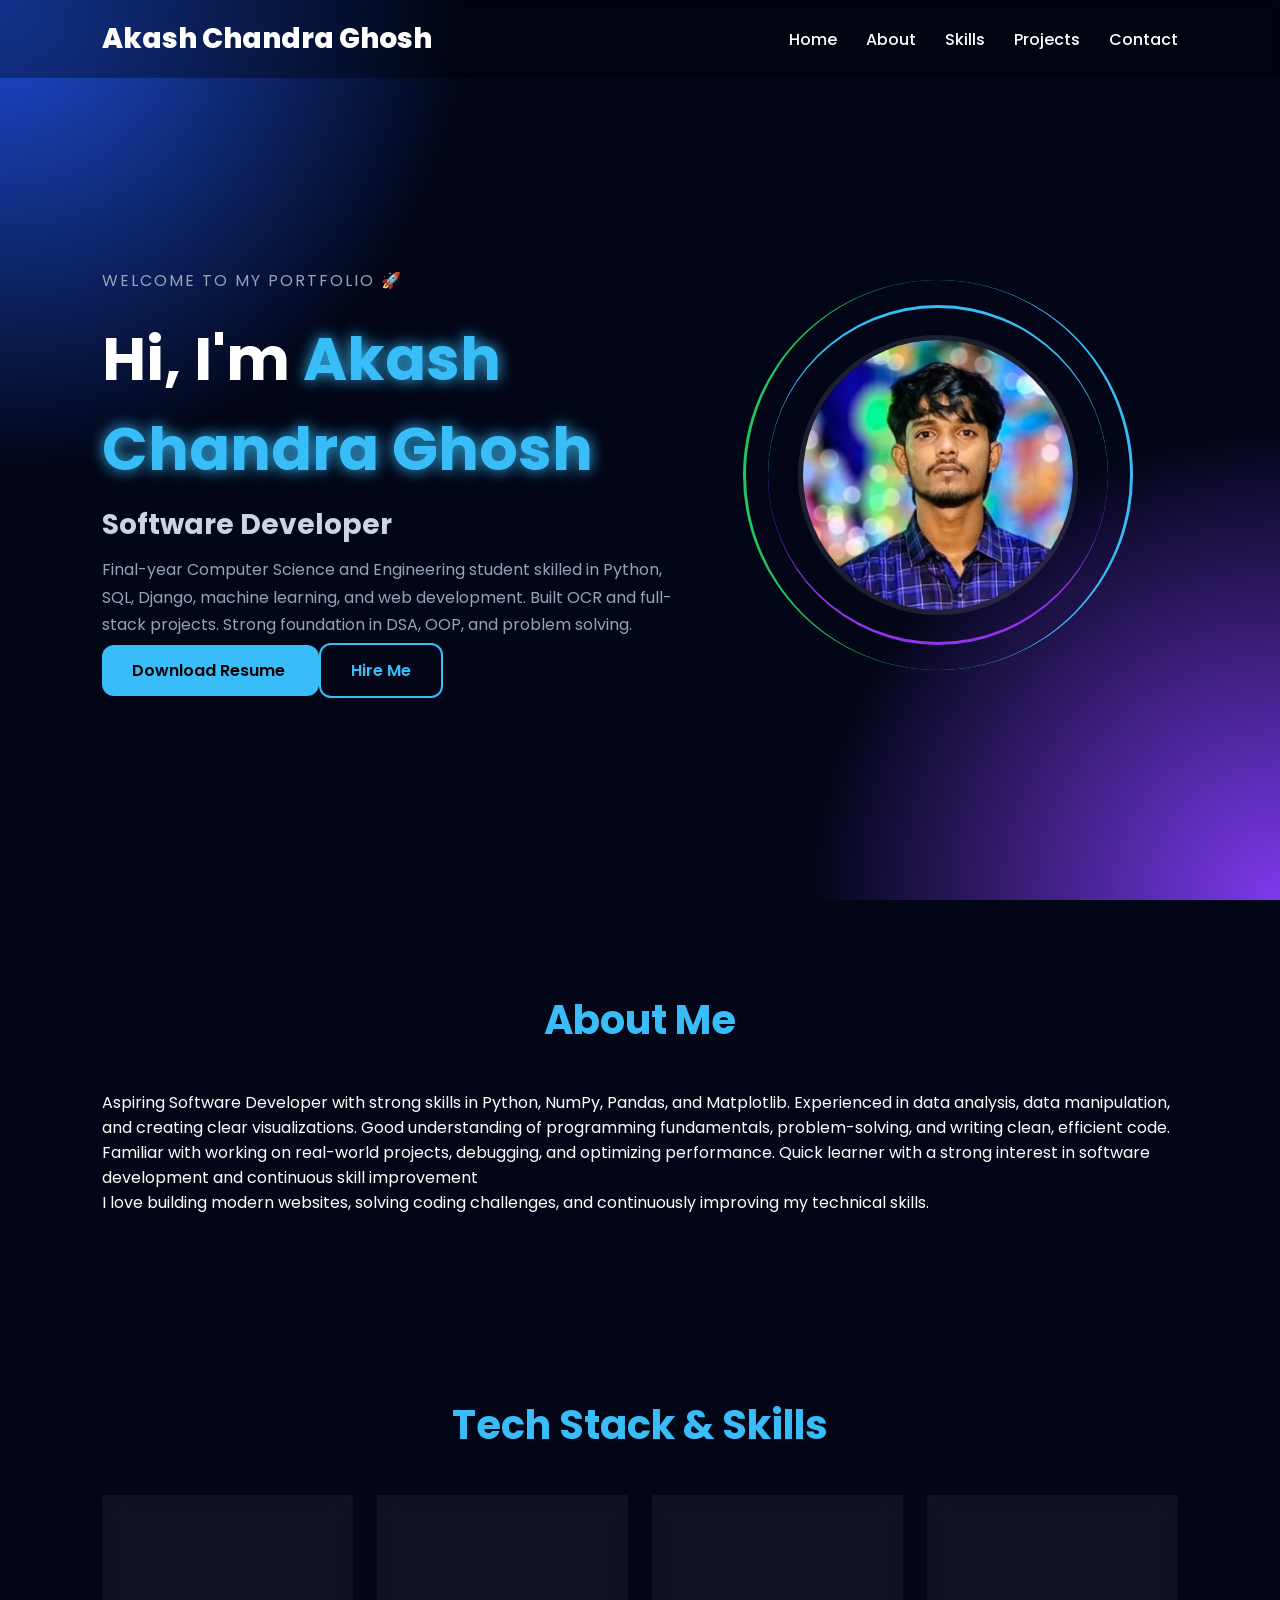
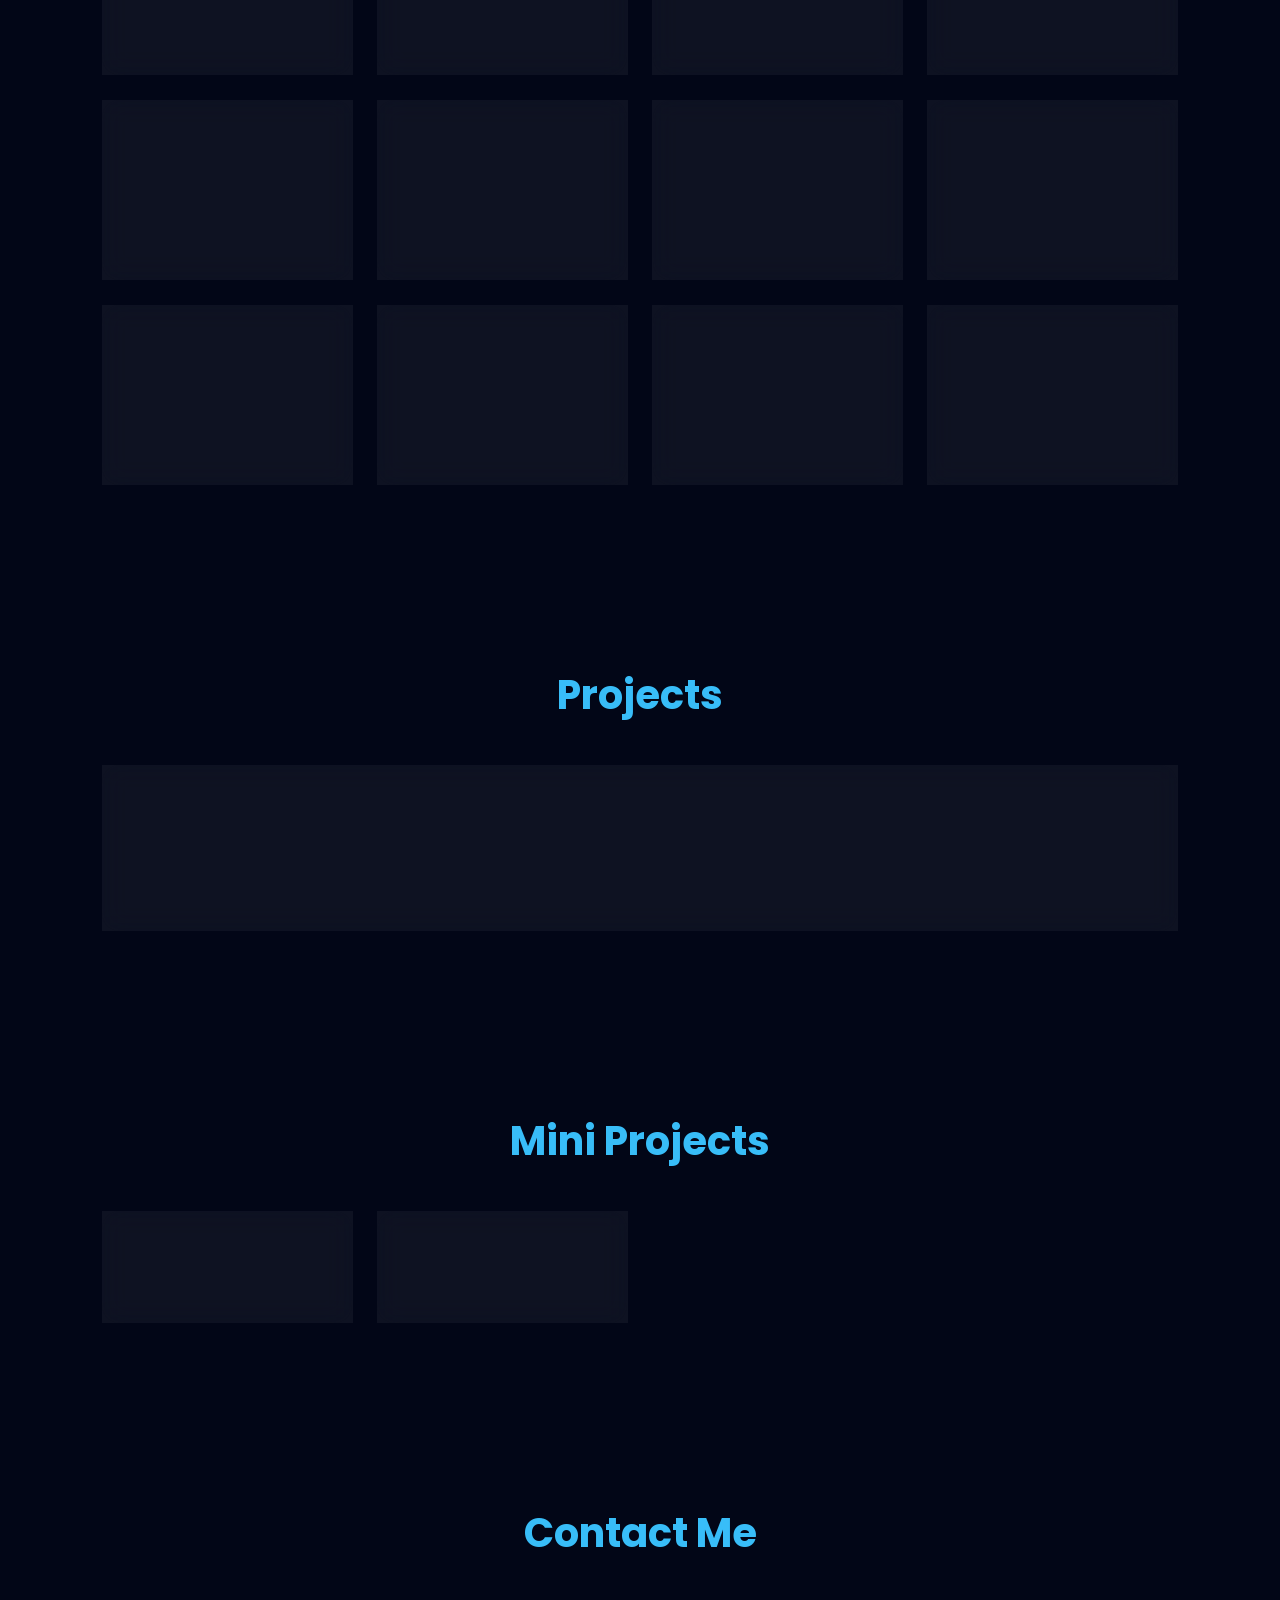
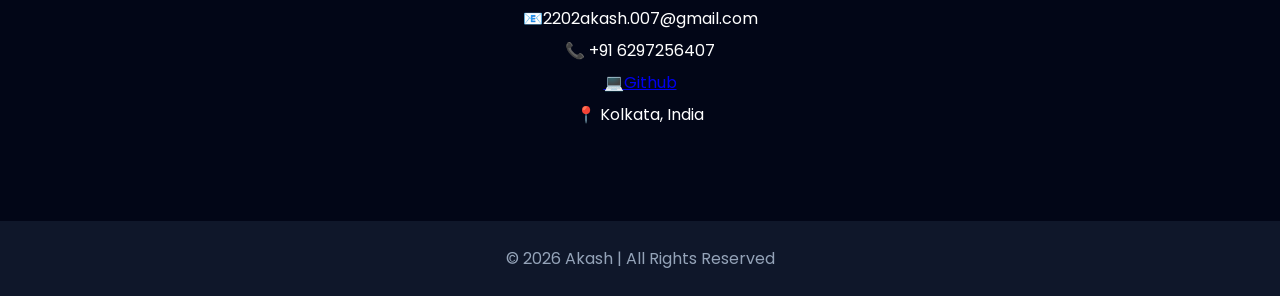
==== index.html @ 841fdf93 "first commit" ====
<!DOCTYPE html>
<html lang="en">
<head>
<meta charset="UTF-8">
<meta name="viewport" content="width=device-width, initial-scale=1.0">
<title>Akash Chandra Ghosh</title>

<link rel="preconnect" href="https://fonts.googleapis.com">
<link rel="preconnect" href="https://fonts.gstatic.com" crossorigin>

<link href="https://fonts.googleapis.com/css2?family=Poppins:wght@300;400;500;600;700;800&display=swap" rel="stylesheet">

<link rel="stylesheet" href="style.css">
</head>

<body>


<!-- NAVBAR -->

<header id="header">

<div class="logo">Akash Chandra Ghosh<span></span></div>

<nav id="navMenu">
<a href="#home">Home</a>
<a href="#about">About</a>
<a href="#skills">Skills</a>
<a href="#projects">Projects</a>
<a href="#contact">Contact</a>
</nav>

<div id="menuBtn">&#9776;</div>

</header>



<!-- HERO -->

<section class="hero" id="home">

<div class="particles"></div>

<div class="hero-container">

<div class="hero-left">

<p class="tag">WELCOME TO MY PORTFOLIO 🚀</p>

<h1>
Hi, I'm <span id="typingText">Akash Chandra Ghosh</span>
</h1>

<h2>Software Developer</h2>

<p>
Final-year Computer Science and Engineering student skilled in Python, SQL, Django, machine learning, and
web development. Built OCR and full-stack projects. Strong foundation in DSA, OOP, and problem solving.

</p>

<div class="hero-btns">

<a href="asset\AKASH CV.pdf" class="btn" download>
Download Resume
</a>

<a href="#contact" class="btn glass">
Hire Me
</a>

</div>

</div>



<div class="hero-right">

<div class="photo-box">

<div class="ring one"></div>
<div class="ring two"></div>

<img src="myphoto.png" alt="Akash Chandra Ghosh">

</div>

</div>

</div>

</section>



<!-- ABOUT -->

<section class="section reveal" id="about">

<h2 class="title">About Me</h2>

<div class="card about-card">

<p>
Aspiring Software Developer with strong skills in Python, NumPy, Pandas, and Matplotlib. Experienced in data 
analysis, data manipulation, and creating clear visualizations. Good understanding of programming fundamentals, 
problem-solving, and writing clean, efficient code. Familiar with working on real-world projects, debugging, and 
optimizing performance. Quick learner with a strong interest in software development and continuous skill 
improvement
</p>

<p>
I love building modern websites, solving coding challenges,
and continuously improving my technical skills.
</p>

</div>

</section>



<!-- SKILLS -->

<section class="section reveal" id="skills">

<h2 class="title">Tech Stack & Skills</h2>

<div class="skills-grid">

<div class="skill-box">
<img src="https://cdn.jsdelivr.net/gh/devicons/devicon/icons/python/python-original.svg" alt="Python">
<h4>Python</h4>
</div>

<div class="skill-box">
  <img src="https://cdn.jsdelivr.net/gh/devicons/devicon/icons/django/django-plain-wordmark.svg" alt="Django">
  <h4>Django</h4>
</div>

<div class="skill-box">
<img src="https://cdn.jsdelivr.net/gh/devicons/devicon/icons/html5/html5-original.svg" alt="HTML">
<h4>HTML</h4>
</div>

<div class="skill-box">
<img src="https://cdn.jsdelivr.net/gh/devicons/devicon/icons/css3/css3-original.svg" alt="CSS">
<h4>CSS</h4>
</div>

<div class="skill-box">
<img src="https://cdn.jsdelivr.net/gh/devicons/devicon/icons/javascript/javascript-original.svg" alt="JavaScript">
<h4>JavaScript</h4>
</div>

<div class="skill-box">
<img src="https://cdn.jsdelivr.net/gh/devicons/devicon/icons/mysql/mysql-original.svg" alt="SQL">
<h4>SQL</h4>
</div>

<div class="skill-box">
  <img src="https://cdn-icons-png.flaticon.com/512/733/733553.png" alt="GitHub">
  <h4>GitHub</h4>
</div>

<div class="skill-box">
<img src="https://cdn.jsdelivr.net/gh/devicons/devicon/icons/numpy/numpy-original.svg" alt="NumPy">
<h4>NumPy</h4>
</div>

<div class="skill-box">
  <img src="https://cdn.jsdelivr.net/gh/devicons/devicon/icons/pandas/pandas-original-wordmark.svg" alt="Pandas">
  <h4>Pandas</h4>
</div>

<div class="skill-box">
  <img src="https://cdn.jsdelivr.net/gh/devicons/devicon/icons/matplotlib/matplotlib-original.svg" alt="Matplotlib">
  <h4>Matplotlib</h4>
</div>

<div class="skill-box">
  <img src="https://cdn-icons-png.flaticon.com/512/2103/2103633.png" alt="DSA">
  <h4>DSA</h4>
</div>

<div class="skill-box">
  <img src="https://cdn-icons-png.flaticon.com/512/4149/4149676.png" alt="Machine Learning">
  <h4>Machine Learning</h4>
</div>

</div>

</section>



<!-- PROJECTS -->

<section class="section reveal" id="projects">

<h2 class="title">Projects</h2>

<div class="project-grid">
<div class="card project-card">

    <img src=https://upload.wikimedia.org/wikipedia/commons/a/a6/Aa-bengali.PNG?_=20110117124955" alt="Bengali OCR Project" class="project-img">

    <h3>Handwritten Bangla Character Recognition using CNN</h3>

    <p>
        Built a deep learning OCR system using 166k+ Bengali handwritten
        images across 84 classes using CNN.
    </p>

    <div class="project-links">
        <a href="#">GitHub</a>
        <a href="#">Demo</a>
    </div>

</div>

</section>

<!-- Mini Projects -->
<section class="section reveal" id="projects">
  <h3 class="title">Mini Projects</h3>

  <div class="projects-grid">

    <div class="project-card">
      <a href="https://akash00702.github.io/candy-crash/" target="_blank">
        <img src="https://w7.pngwing.com/pngs/905/3/png-transparent-candy-crush-saga-candy-crush-jelly-saga-king-android-candy-crush-game-king-heart-thumbnail.png" alt="Candy Crush">
        <h4>Candy Crush</h4>
      </a>
    </div>

    <div class="project-card">
      <a href="PACMAN/index.html" target="_blank">
        <img src="https://cdn-icons-png.flaticon.com/512/188/188987.png" alt="PacMan">
        <h4>PacMan</h4>
      </a>
    </div>

  </div>
</section>


<!-- CONTACT -->

<section class="section reveal" id="contact">

<h2 class="title">Contact Me</h2>

<div class="card contact-card">

<p>📧2202akash.007@gmail.com</p>
<p>📞 +91 6297256407</p>
<p>  <a href="https://github.com/akash00702">💻Github</a></p>

<p>📍 Kolkata, India</p>

</div>

</section>



<footer>
<p>© 2026 Akash | All Rights Reserved</p>
</footer>

<button id="topBtn">↑</button>

<script src="script.js"></script>

</body>
</html>
---- style.css ----
/* ================= RESET ================= */
*{
  margin:0;
  padding:0;
  box-sizing:border-box;
  scroll-behavior:smooth;
  font-family:'Poppins',sans-serif;
}

body{
  background:#020617;
  color:#fff;
  overflow-x:hidden;
}

/* ================= HEADER ================= */
header{
  position:fixed;
  top:0;
  left:0;
  width:100%;
  padding:18px 8%;
  display:flex;
  justify-content:space-between;
  align-items:center;

  background:rgba(0,0,0,.35);
  backdrop-filter:blur(12px);
  z-index:1000;
}

.logo{
  font-size:28px;
  font-weight:800;
}
.logo span{
  color:#38bdf8;
  text-shadow:0 0 10px #38bdf8;
}

nav a{
  color:#fff;
  text-decoration:none;
  margin-left:25px;
  font-weight:500;
  transition:.3s;
}
nav a:hover{
  color:#38bdf8;
}

#menuBtn{
  display:none;
  font-size:28px;
  cursor:pointer;
}

/* ================= HERO ================= */
.hero{
  min-height:100vh;
  display:flex;
  align-items:center;
  padding:120px 8% 70px;

  background:
  radial-gradient(circle at top left,#1d4ed8 0%,transparent 30%),
  radial-gradient(circle at bottom right,#7c3aed 0%,transparent 30%),
  #020617;
}

.hero-container{
  display:grid;
  grid-template-columns:1fr 420px;
  gap:60px;
  align-items:center;
  width:100%;
}

.tag{
  color:#38bdf8;
  letter-spacing:2px;
}

.hero h1{
  font-size:60px;
}
.hero h1 span{
  color:#38bdf8;
  text-shadow:0 0 15px #38bdf8;
}

.hero h2{
  font-size:28px;
  color:#cbd5e1;
  margin:10px 0;
}

.hero p{
  color:#94a3b8;
  line-height:1.7;
  margin-bottom:20px;
}

/* ================= BUTTON (FIXED 🔥) ================= */
.btn{
  padding:14px 30px;
  border-radius:12px;
  font-weight:600;
  text-decoration:none;
  transition:0.3s ease;
  position:relative;
  overflow:hidden;
}

/* Resume Button */
.btn:not(.glass){
  background:#38bdf8;
  color:#000;
}

.btn:not(.glass):hover{
  transform:translateY(-5px);
  box-shadow:0 0 20px #38bdf8;
}

/* Hire Me Button */
.btn.glass{
  background:transparent;
  color:#38bdf8;
  border:2px solid #38bdf8;
}

/* Glow animation */
.btn.glass::before{
  content:"";
  position:absolute;
  inset:0;
  background:linear-gradient(120deg,transparent,#38bdf8,transparent);
  opacity:0;
}

.btn.glass:hover::before{
  opacity:1;
  animation:btnGlow 1.5s linear infinite;
}

.btn.glass:hover{
  color:#000;
  background:#38bdf8;
  transform:translateY(-5px) scale(1.05);
  box-shadow:
    0 0 10px #38bdf8,
    0 0 25px #38bdf8,
    0 0 40px rgba(56,189,248,0.5);
}

@keyframes btnGlow{
  0%{transform:translateX(-100%);}
  100%{transform:translateX(100%);}
}

/* ================= PHOTO ================= */
.photo-box{
  position:relative;
  width:360px;
  height:360px;
  display:flex;
  justify-content:center;
  align-items:center;
  animation:float 4s ease-in-out infinite;
}

.photo-box img{
  width:280px;
  height:280px;
  border-radius:50%;
  object-fit:cover;
  border:5px solid rgba(255,255,255,.1);
}

.ring{
  position:absolute;
  border-radius:50%;
}
.one{
  width:340px;
  height:340px;
  border-top:3px solid #38bdf8;
  border-bottom:3px solid #9333ea;
  animation:spin 8s linear infinite;
}
.two{
  width:390px;
  height:390px;
  border-left:3px solid #22c55e;
  border-right:3px solid #38bdf8;
  animation:spinReverse 10s linear infinite;
}

/* ================= SECTION ================= */
.section{
  padding:90px 8%;
}
.title{
  text-align:center;
  font-size:40px;
  margin-bottom:40px;
  color:#38bdf8;
}

/* ================= SKILLS ================= */
.skills-grid{
  display:grid;
  grid-template-columns:repeat(4,1fr);
  gap:25px;
}

@media(max-width:992px){
  .skills-grid{grid-template-columns:repeat(3,1fr);}
}
@media(max-width:600px){
  .skills-grid{grid-template-columns:repeat(2,1fr);}
}

.skill-box{
  height:180px;
  display:flex;
  flex-direction:column;
  align-items:center;
  justify-content:center;

  border-radius:18px;
  background:rgba(255,255,255,0.05);
  backdrop-filter:blur(12px);
  border:1px solid rgba(255,255,255,0.1);

  transition:0.4s;
  position:relative;
  overflow:hidden;
}

.skill-box::before{
  content:"";
  position:absolute;
  width:120%;
  height:120%;
  background:linear-gradient(120deg,transparent,#38bdf8,transparent);
  top:-10%;
  left:-10%;
  opacity:0;
}

.skill-box:hover::before{
  opacity:1;
  animation:neonMove 2s linear infinite;
}

.skill-box img{
  width:65px;
  height:65px;
  margin-bottom:10px;
}

.skill-box:hover{
  transform:translateY(-10px) scale(1.05);
  box-shadow:
    0 0 10px #38bdf8,
    0 0 25px #38bdf8,
    0 0 40px rgba(56,189,248,0.5);
}

/* ================= PROJECTS ================= */
.projects-grid{
  display:grid;
  grid-template-columns:repeat(4,1fr);
  gap:25px;
}

@media(max-width:992px){
  .projects-grid{grid-template-columns:repeat(3,1fr);}
}
@media(max-width:600px){
  .projects-grid{grid-template-columns:1fr;}
}

.project-card{
  padding:25px;
  border-radius:18px;
  text-align:center;

  background:rgba(255,255,255,0.05);
  backdrop-filter:blur(12px);
  border:1px solid rgba(255,255,255,0.1);

  transition:0.4s;
}

.project-card img{
  width:80px;
  height:80px;
  margin-bottom:10px;
}

.project-card:hover{
  transform:translateY(-12px) scale(1.05);
  box-shadow:
    0 0 15px #22c55e,
    0 0 30px rgba(34,197,94,0.5);
}

/* ================= CONTACT ================= */
.contact-card{
  text-align:center;
  line-height:2;
}

/* ================= FOOTER ================= */
footer{
  padding:25px;
  text-align:center;
  background:#0f172a;
  color:#94a3b8;
}

/* ================= ANIMATIONS ================= */
.reveal{
  opacity:0;
  transform:translateY(60px);
  transition:1s;
}
.reveal.active{
  opacity:1;
  transform:translateY(0);
}

@keyframes spin{
  100%{transform:rotate(360deg);}
}
@keyframes spinReverse{
  100%{transform:rotate(-360deg);}
}
@keyframes float{
  50%{transform:translateY(-15px);}
}
@keyframes neonMove{
  0%{transform:translateX(-100%);}
  100%{transform:translateX(100%);}
}

/* ================= MOBILE ================= */
@media(max-width:950px){

  .hero-container{
    grid-template-columns:1fr;
    text-align:center;
  }

  .photo-box{
    width:260px;
    height:260px;
    margin:auto;
  }

  .photo-box img{
    width:200px;
    height:200px;
  }

  .one{width:240px;height:240px;}
  .two{width:290px;height:290px;}

  .hero h1{font-size:40px;}

  nav{display:none;}
  #menuBtn{display:block;}
}
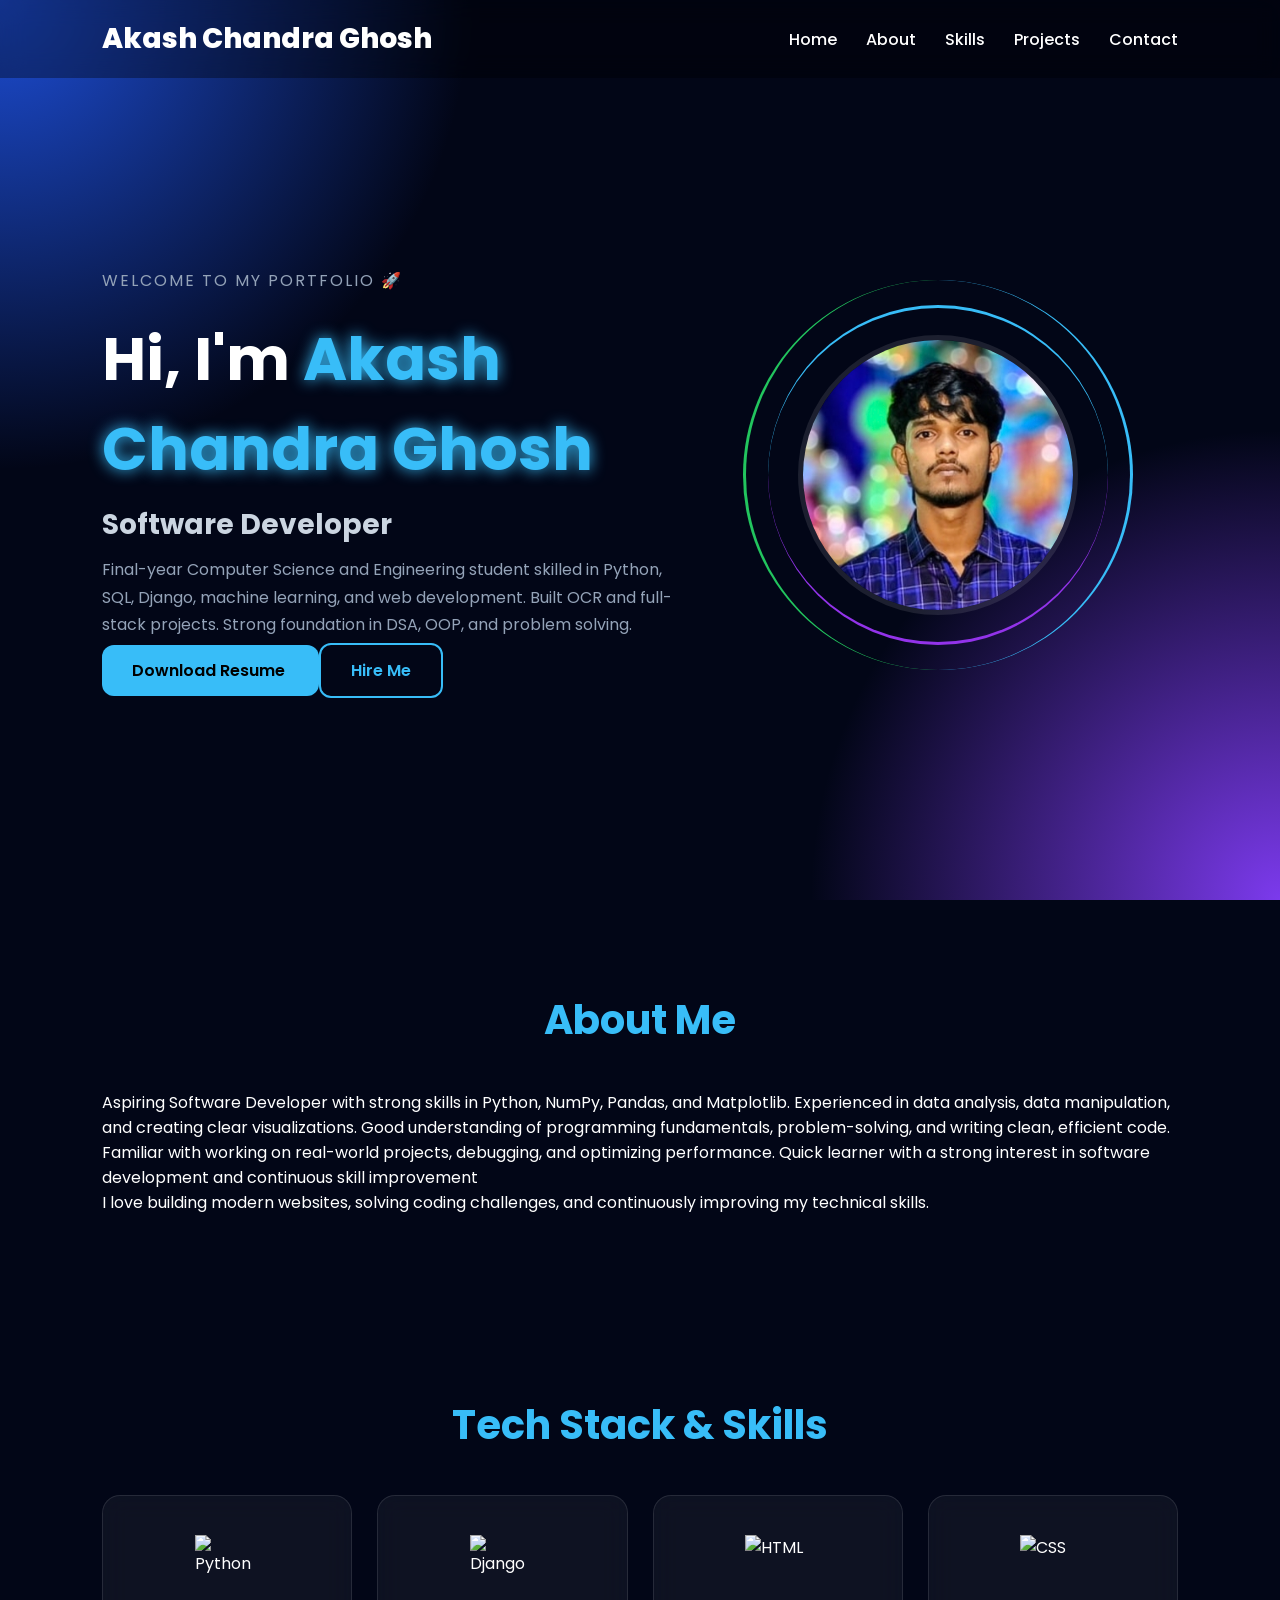
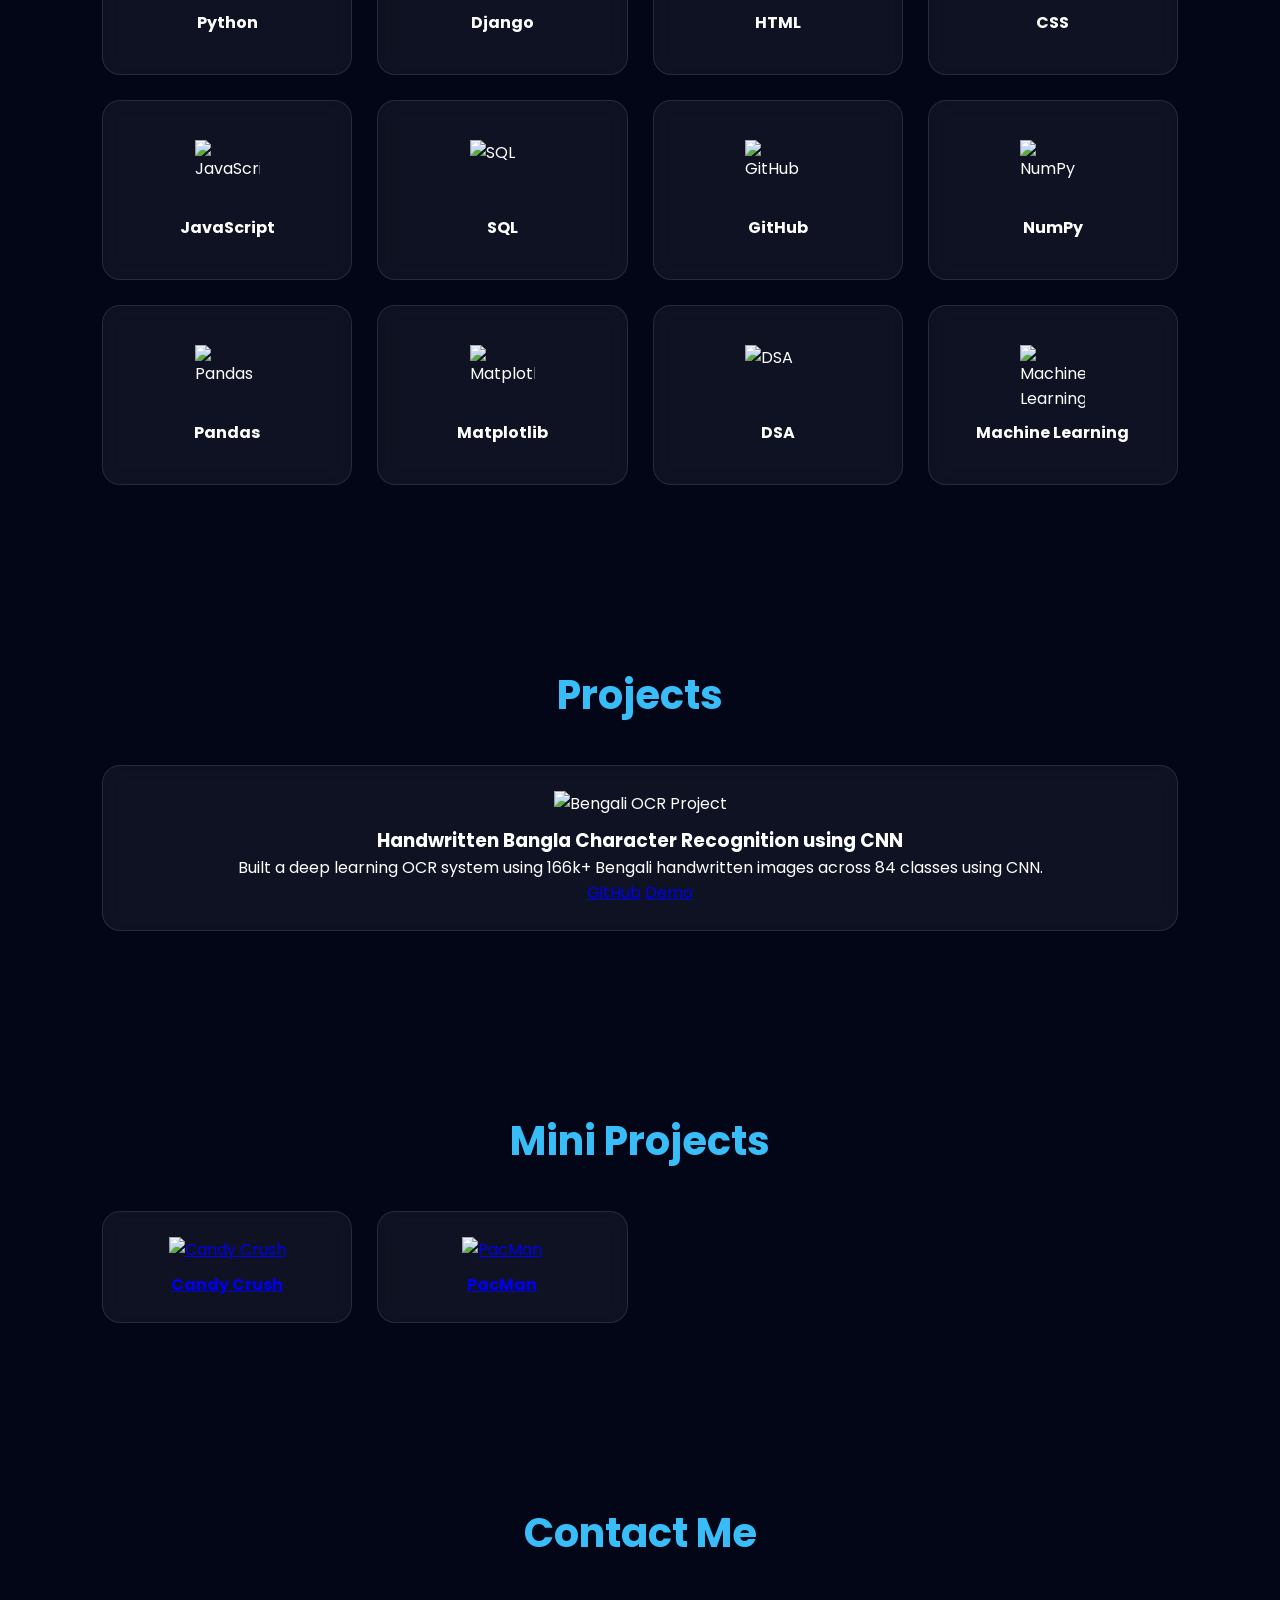
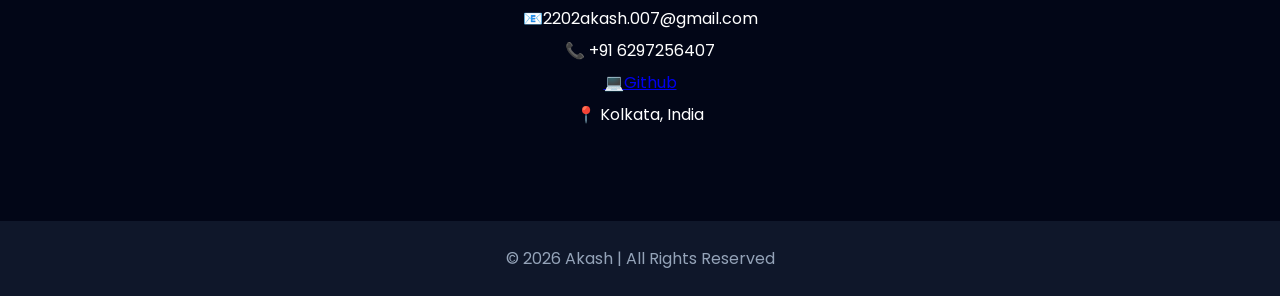
==== commit 90bd2a8a: "Fix resume link in index.html" ====
--- a/index.html
+++ b/index.html
@@ -62,7 +62,7 @@
 
 <div class="hero-btns">
 
-<a href="asset\AKASH CV.pdf" class="btn" download>
+<a href="asset/Akash_Chandra_Ghosh_FlowCV_Resume_2026-1.pdf" class="btn" download>
 Download Resume
 </a>
 
@@ -276,4 +276,4 @@
 <script src="script.js"></script>
 
 </body>
-</html>+</html>
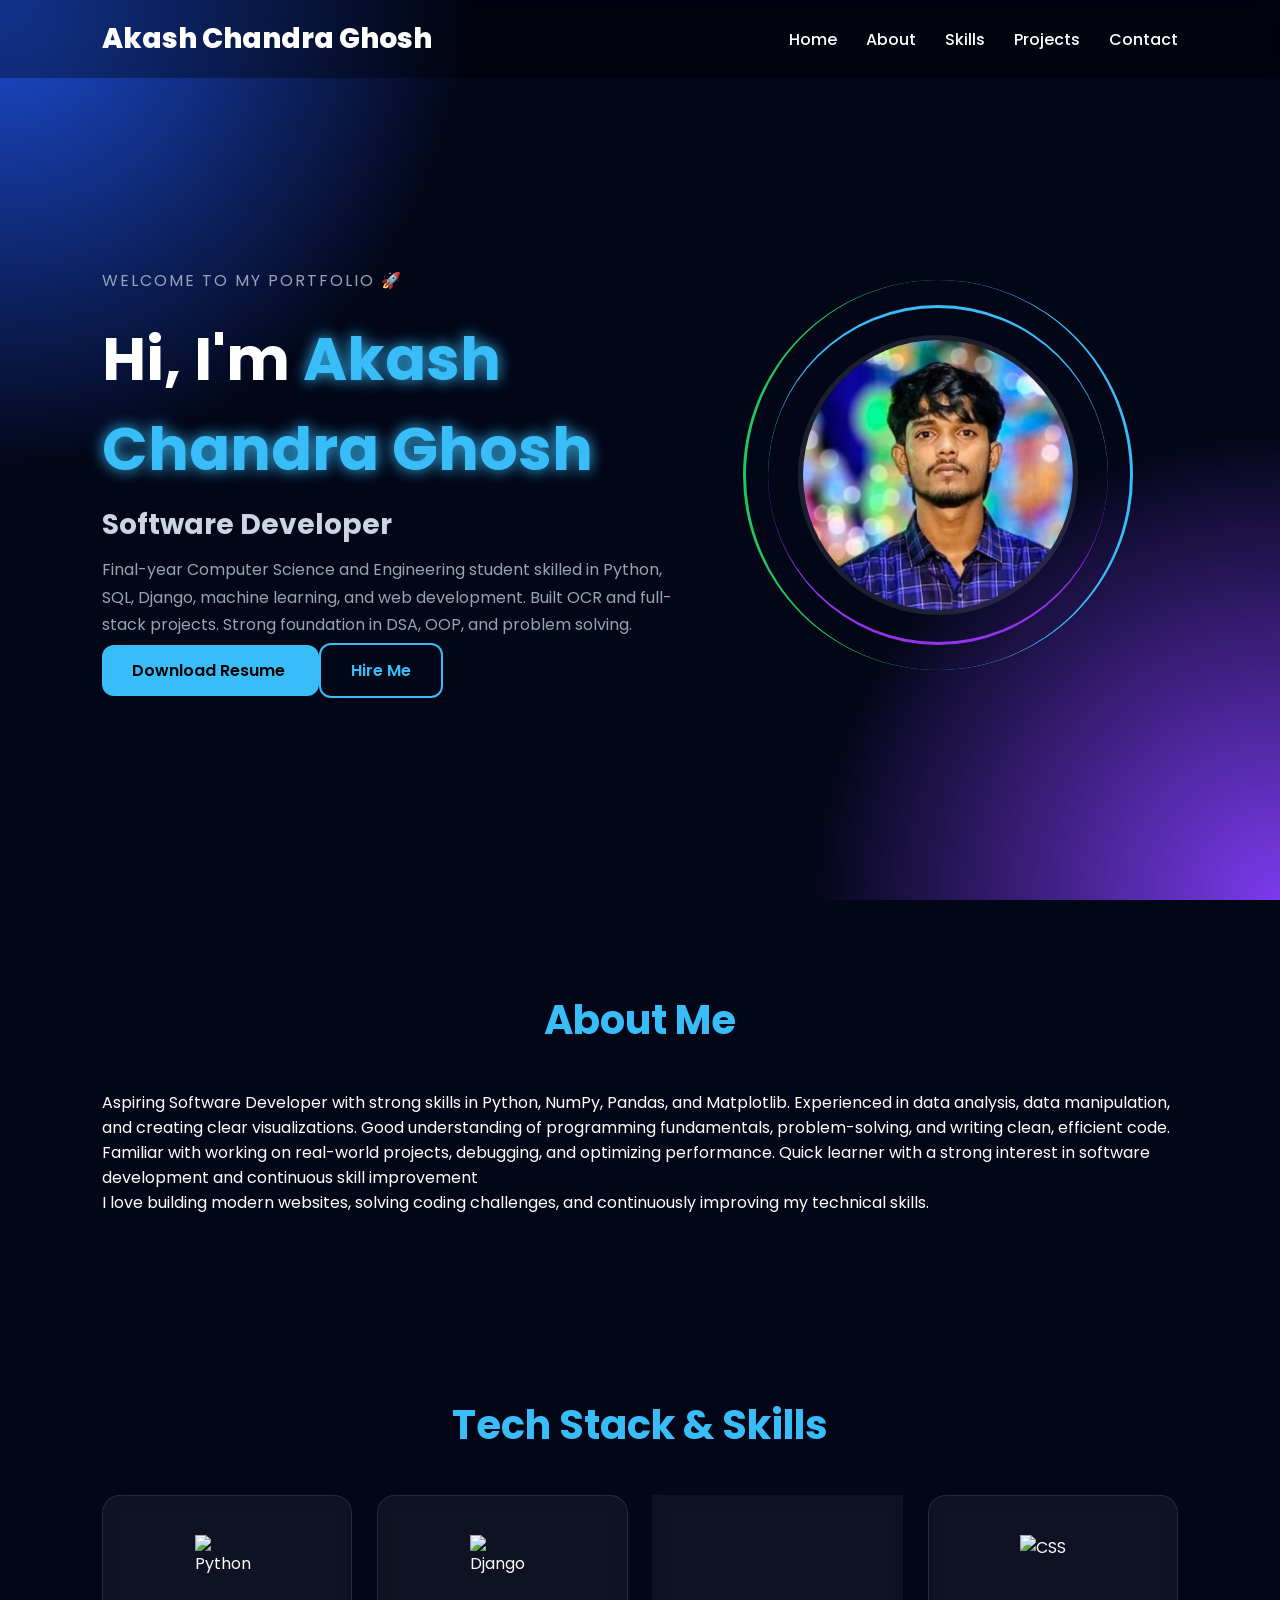
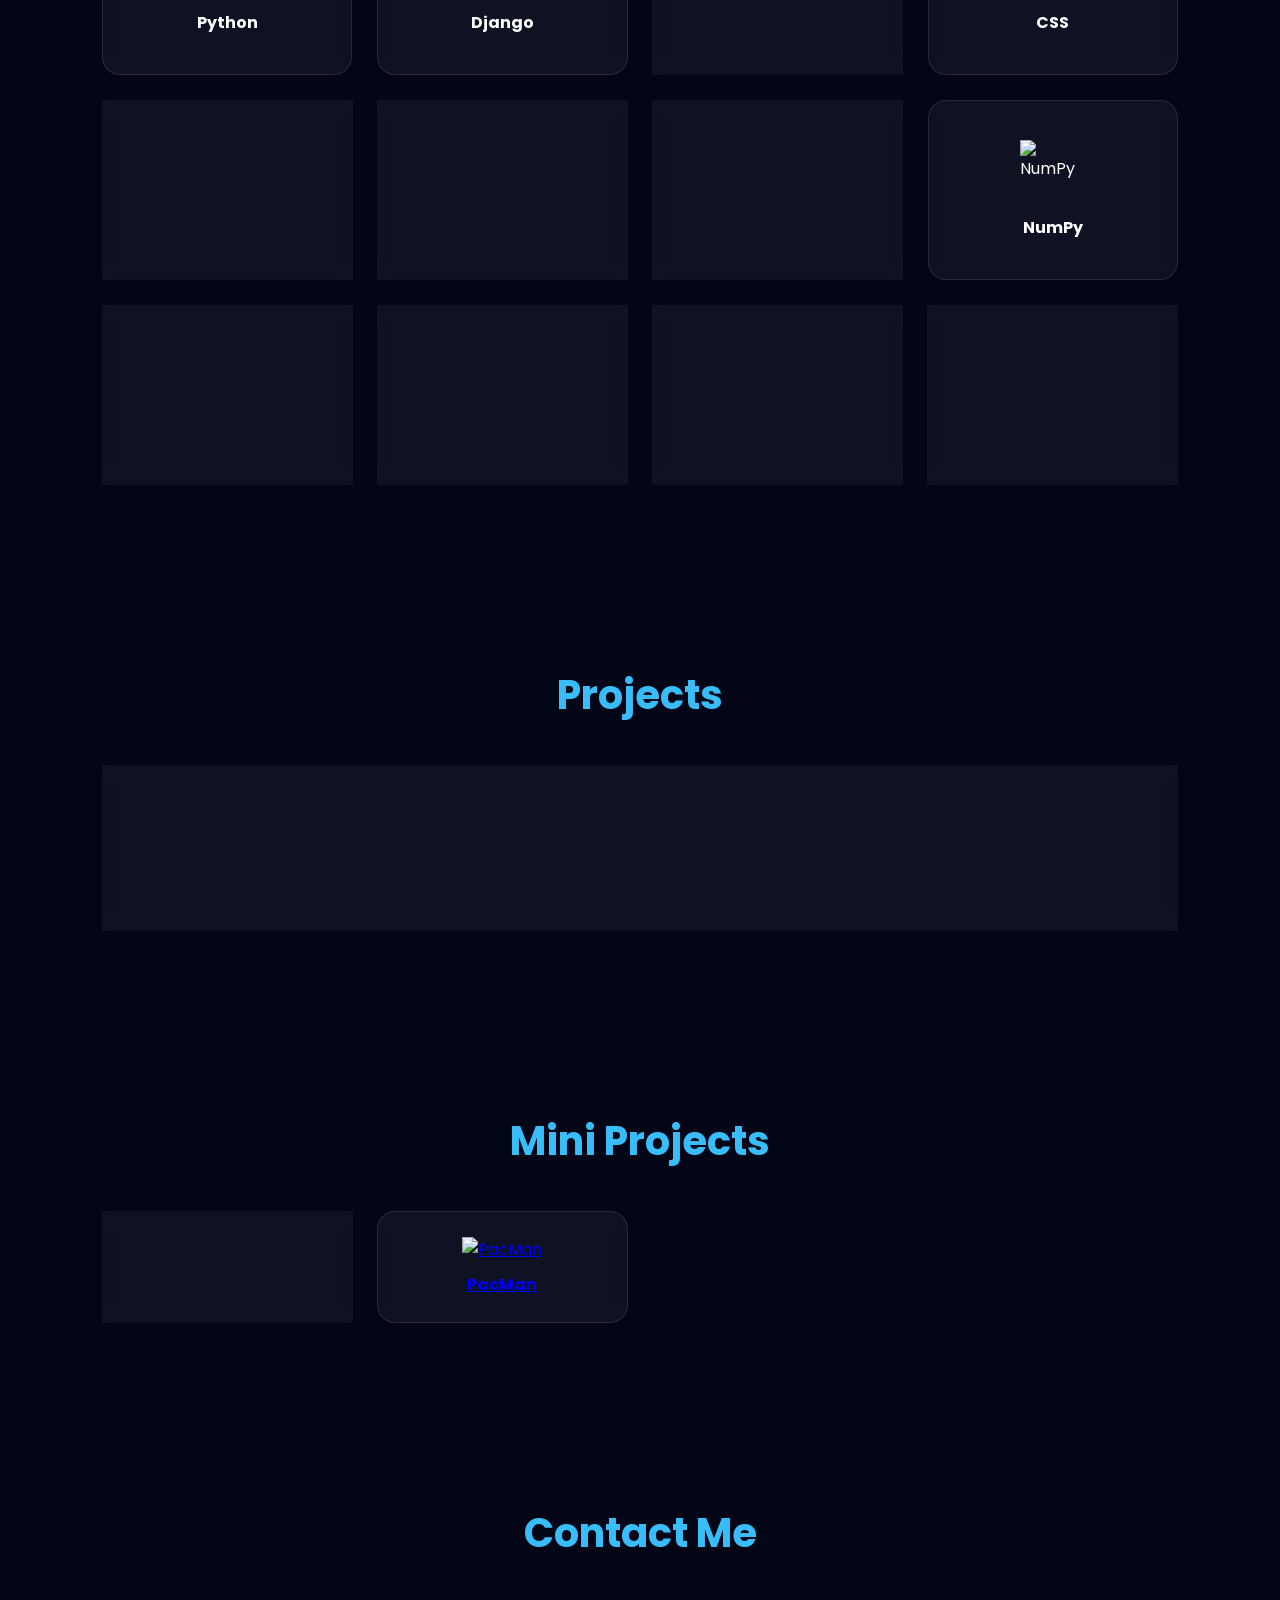
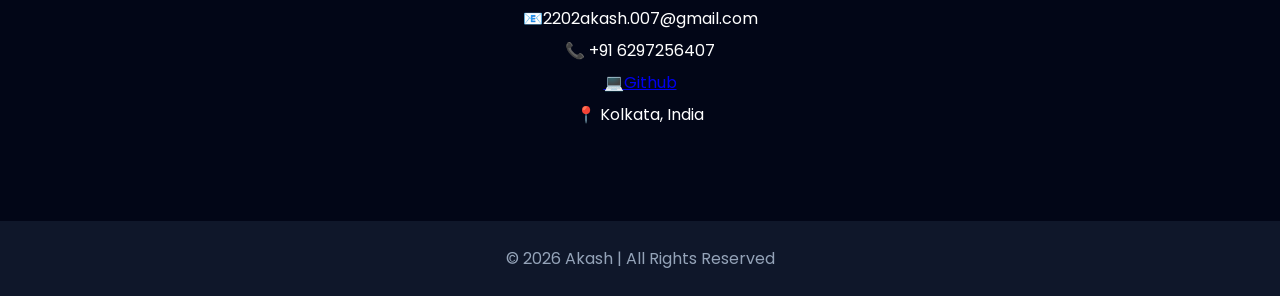
==== commit 86065890: "Update resume download link in index.html" ====
--- a/index.html
+++ b/index.html
@@ -62,7 +62,7 @@
 
 <div class="hero-btns">
 
-<a href="asset/Akash_Chandra_Ghosh_FlowCV_Resume_2026-1.pdf" class="btn" download>
+<a href="asset/Akash_Chandra_Ghosh_FlowCV_Resume_2026-11-26 (1).pdf" class="btn" download>
 Download Resume
 </a>
 
